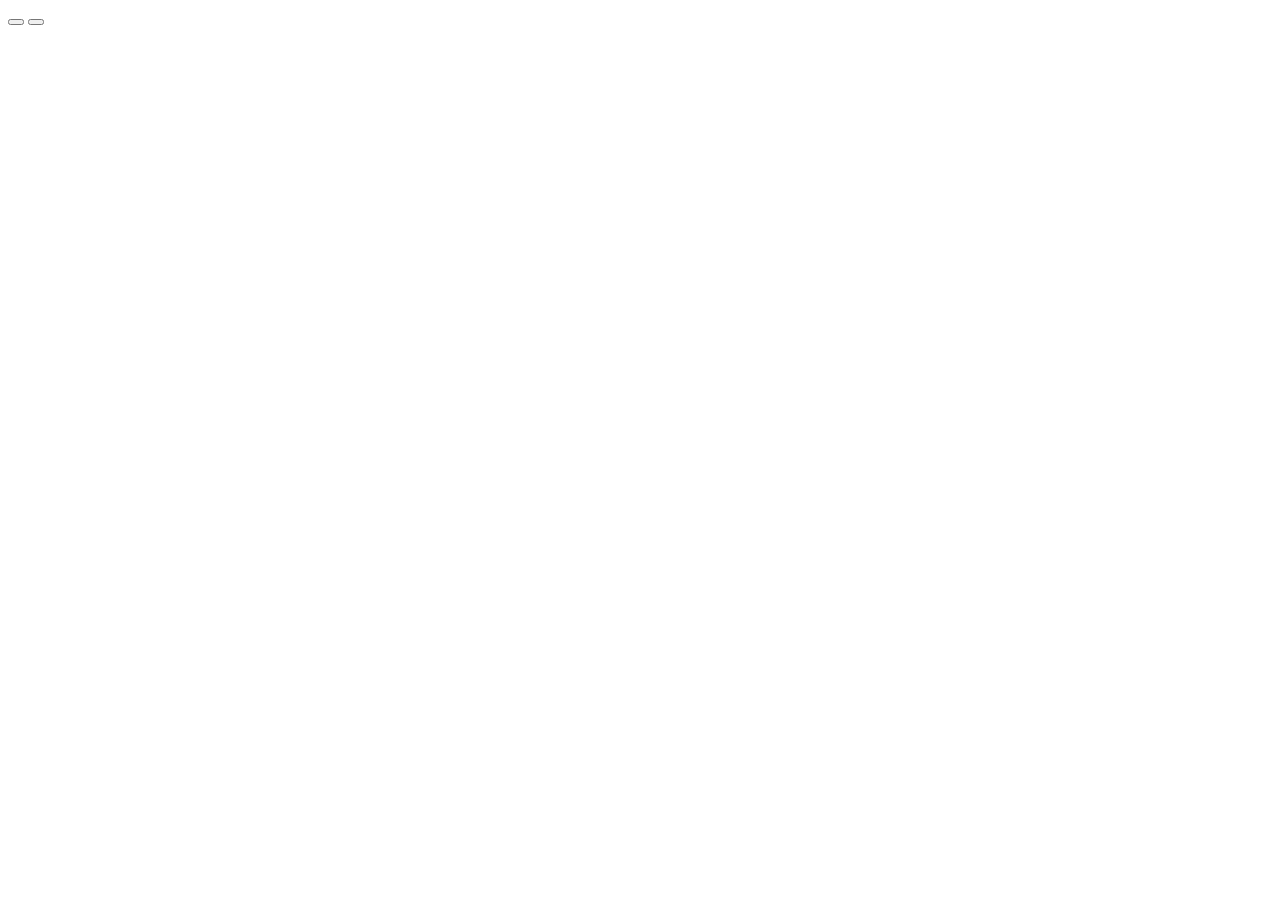
==== index.html @ d0134e60 "Document FLow Started Document flow with a little but of id'ing n stuff" ====
<!DOCTYPE html>
<html lang="en">
    <head>
        <meta charset="UTF-8">
        <meta name="viewport" content="width=device-width, initial-scale=1.0">
        <title>Lamplighter</title>
    </head>

    <body>
        <div id="nav-bar">
            <div>
                <button id="undo"></button>
                <button id="redo"></button>
                <div>
                    <h2></h2>
                </div>
            </div>
            <div>
                <div></div>
                <div></div>
                <div></div>
            </div>

            <div>
                <div>

                </div>
                <div>
                    <div>

                    </div>
                    <div>
                        
                    </div>
                </div>
            </div>

            <div>

            </div>

            <table>
                
            </table>
        </div>
    </body>
</html>
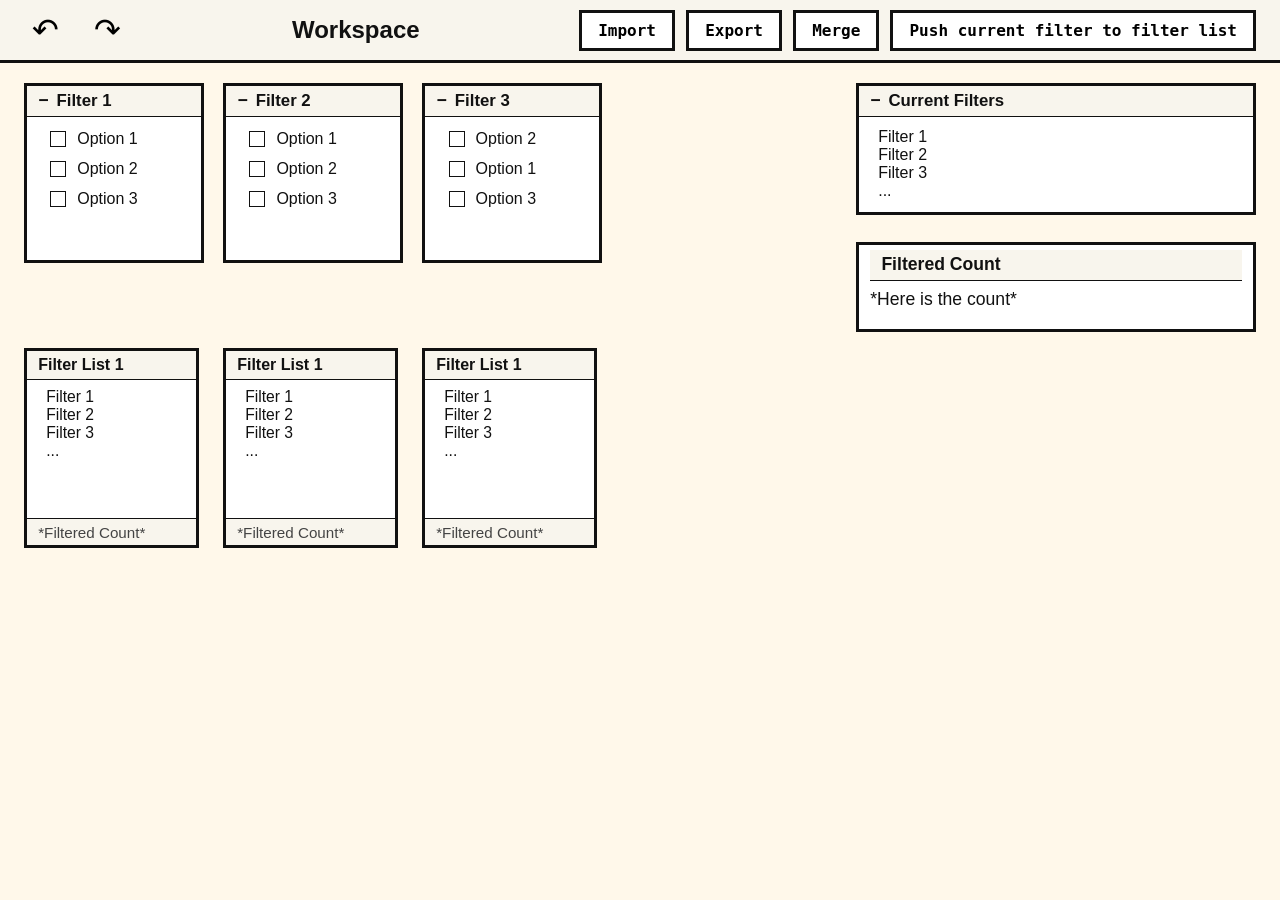
==== commit 911ba230: "Adjusted Index.html" ====
--- a/index.html
+++ b/index.html
@@ -4,44 +4,203 @@
         <meta charset="UTF-8">
         <meta name="viewport" content="width=device-width, initial-scale=1.0">
         <title>Lamplighter</title>
+        <link rel="stylesheet" href="style/workspaceStyle.css">
+        <style>
+            :root {
+                --table-background: #fff8ea;
+                --table-border: #111111;
+            }
+
+            * {
+                box-sizing: border-box;
+            }
+
+            html,
+            body {
+                margin: 0;
+                min-height: 100%;
+            }
+
+            body {
+                background: var(--table-background);
+                color: #111111;
+                font-family: Arial, sans-serif;
+            }
+
+            #table-container {
+                width: 100%;
+                overflow: auto;
+            }
+
+            .data-table {
+                width: 100%;
+                border-collapse: collapse;
+                table-layout: fixed;
+            }
+
+            .data-table th,
+            .data-table td {
+                min-width: 90px;
+                height: 51px;
+                padding: 10px 12px;
+                border: 1px solid var(--table-border);
+                font-size: 16px;
+                font-weight: 400;
+                text-align: center;
+                vertical-align: middle;
+                overflow-wrap: anywhere;
+            }
+
+            .data-table th {
+                background: #fffaf0;
+            }
+        </style>
     </head>
 
-    <body>
-        <div id="nav-bar">
-            <div>
-                <button id="undo"></button>
-                <button id="redo"></button>
-                <div>
-                    <h2></h2>
-                </div>
-            </div>
-            <div>
-                <div></div>
-                <div></div>
-                <div></div>
-            </div>
-
-            <div>
-                <div>
-
-                </div>
-                <div>
-                    <div>
-
-                    </div>
-                    <div>
-                        
-                    </div>
-                </div>
-            </div>
-
-            <div>
-
-            </div>
-
-            <table>
-                
-            </table>
-        </div>
-    </body>
+<body>
+	<!-- Header Section -->
+	<header id="app-header">
+		<div class="header-left">
+			<!-- Undo and Redo buttons -->
+			<button class="header-btn" title="Undo" id="Undo">&#8630;</button>
+			<button class="header-btn" title="Redo" id="Redo">&#8631;</button>
+		</div>
+		<div class="header-title">
+			<h1>Workspace</h1>
+		</div>
+		<div class="header-right">
+			<!-- Action Toolbar: Contains dropdown menus and standalone button -->
+			<div class="action-toolbar">
+				<!-- Dropdown 1: Import -->
+				<div class="dropdown">
+					<button class="dropdown-trigger">Import</button>
+					<ul class="dropdown-content">
+						<li>Import new xls/xlsx</li>
+						<li>Import existing .wrkspc</li>
+						<li>Import existing .fltr</li>
+					</ul>
+				</div>
+				<!-- Dropdown 2: Export -->
+				<div class="dropdown">
+					<button class="dropdown-trigger">Export</button>
+					<ul class="dropdown-content">
+						<li>Export filters to .fltr</li>
+						<li>Export as .wrkspc</li>
+					</ul>
+				</div>
+				<!-- Dropdown 3: Merge -->
+				<div class="dropdown">
+					<button class="dropdown-trigger">Merge</button>
+					<ul class="dropdown-content">
+						<li>Merge xls/xlsx</li>
+						<li>Merge .wrkspc</li>
+						<li>Merge .fltr</li>
+					</ul>
+				</div>
+				<!-- Standalone Button: Frequently used action -->
+				<button class="action-btn">Push current filter to filter list</button>
+			</div>
+		</div>
+	</header>
+
+	<!-- Top Workspace Section -->
+	<section id="filter-workspace">
+		<!-- Left: Filter carousel -->
+		<div class="filter-carousel">
+			<!-- Filter Card 1 -->
+			<div class="filter-card">
+				<div class="filter-card-header">
+					<span class="minimize-icon">&#x2212;</span> Filter 1
+				</div>
+				<div class="filter-card-body">
+					<label><input type="checkbox"> Option 1</label>
+					<label><input type="checkbox"> Option 2</label>
+					<label><input type="checkbox"> Option 3</label>
+				</div>
+			</div>
+			<!-- Filter Card 2 -->
+			<div class="filter-card">
+				<div class="filter-card-header">
+					<span class="minimize-icon">&#x2212;</span> Filter 2
+				</div>
+				<div class="filter-card-body">
+					<label><input type="checkbox"> Option 1</label>
+					<label><input type="checkbox"> Option 2</label>
+					<label><input type="checkbox"> Option 3</label>
+				</div>
+			</div>
+			<!-- Filter Card 3 -->
+			<div class="filter-card">
+				<div class="filter-card-header">
+					<span class="minimize-icon">&#x2212;</span> Filter 3
+				</div>
+				<div class="filter-card-body">
+					<label><input type="checkbox"> Option 2</label>
+					<label><input type="checkbox"> Option 1</label>
+					<label><input type="checkbox"> Option 3</label>
+				</div>
+			</div>
+		</div>
+		<!-- Right: Active filters and count -->
+		<div class="active-filters-container">
+			<div class="active-filters-box">
+				<div class="active-filters-box-header">
+					<span class="minimize-icon">&#x2212;</span> Current Filters
+				</div>
+				<div class="active-filters-list">
+					Filter 1<br>
+					Filter 2<br>
+					Filter 3<br>
+					...
+				</div>
+			</div>
+			<div class="filtered-count-box">
+				<div class="filtered-count-box-header">Filtered Count</div>
+				<div style="padding-top:0.5rem;">*Here is the count*</div>
+			</div>
+		</div>
+	</section>
+
+	<!-- Middle Section: Saved Filter Lists -->
+	<section id="saved-filter-lists">
+		<!-- Saved List Card 1 -->
+		<div class="saved-list-card">
+			<div class="saved-list-header">Filter List 1</div>
+			<div class="saved-list-body">
+				Filter 1<br>
+				Filter 2<br>
+				Filter 3<br>
+				...
+			</div>
+			<div class="saved-list-footer">*Filtered Count*</div>
+		</div>
+		<!-- Saved List Card 2 -->
+		<div class="saved-list-card">
+			<div class="saved-list-header">Filter List 1</div>
+			<div class="saved-list-body">
+				Filter 1<br>
+				Filter 2<br>
+				Filter 3<br>
+				...
+			</div>
+			<div class="saved-list-footer">*Filtered Count*</div>
+		</div>
+		<!-- Saved List Card 3 -->
+		<div class="saved-list-card">
+			<div class="saved-list-header">Filter List 1</div>
+			<div class="saved-list-body">
+				Filter 1<br>
+				Filter 2<br>
+				Filter 3<br>
+				...
+			</div>
+			<div class="saved-list-footer">*Filtered Count*</div>
+		</div>
+	</section>
+
+    <section>
+        <div id="table-container"></div>
+    </section>
+
+</body>
 </html>
--- a/style/workspaceStyle.css
+++ b/style/workspaceStyle.css
@@ -0,0 +1,337 @@
+:root {
+	--bg-color: #f8f5ed;
+	--border-color: #111;
+	--border-thick: 3px solid var(--border-color);
+	--border-normal: 1.5px solid var(--border-color);
+	--font-main: 'Consolas', 'Menlo', 'Monaco', monospace, sans-serif;
+}
+html, body {
+	height: 100%;
+	margin: 0;
+	padding: 0;
+	background: var(--bg-color);
+	font-family: var(--font-main);
+	color: #111;
+	box-sizing: border-box;
+}
+/* Header Section */
+#app-header {
+	display: flex;
+	align-items: center;
+	justify-content: space-between;
+	padding: 0.5rem 1.5rem;
+	border-bottom: var(--border-thick);
+	background: var(--bg-color);
+}
+.header-left {
+	display: flex;
+	gap: 1rem;
+}
+.header-btn {
+	background: none;
+	border: none;
+	font-size: 2rem;
+	cursor: pointer;
+	margin-right: 0.2rem;
+	padding: 0.2rem 0.5rem;
+}
+.header-title {
+	text-align: center;
+	flex: 1;
+}
+.header-title h1 {
+	margin: 0;
+	font-size: 1.5rem;
+	font-weight: bold;
+}
+.header-title .subtitle {
+	font-size: 0.95rem;
+	color: #444;
+	margin-top: 0.1rem;
+}
+.header-right {
+	display: flex;
+	gap: 0.7rem;
+}
+.header-action-btn {
+	border: var(--border-thick);
+	background: #fff;
+	font-size: 1rem;
+	padding: 0.5rem 1rem;
+	cursor: pointer;
+	font-family: var(--font-main);
+	font-weight: bold;
+	margin-left: 0.2rem;
+}
+/* Top Workspace Section */
+#filter-workspace {
+	display: flex;
+	flex-direction: row;
+	gap: 2rem;
+	padding: 1.2rem 1.5rem 0.5rem 1.5rem;
+}
+.filter-carousel {
+	display: flex;
+	flex-direction: row;
+	gap: 1.2rem;
+	overflow-x: auto;
+	padding-bottom: 0.5rem;
+	min-width: 0;
+	flex: 2 1 0;
+}
+.filter-card {
+	background: #fff;
+	border: var(--border-thick);
+	min-width: 180px;
+	max-width: 200px;
+	display: flex;
+	flex-direction: column;
+	height: 180px;
+}
+.filter-card-header {
+	display: flex;
+	align-items: center;
+	border-bottom: var(--border-normal);
+	padding: 0.3rem 0.7rem;
+	font-weight: bold;
+	font-size: 1.05rem;
+	background: var(--bg-color);
+}
+.minimize-icon {
+	font-size: 1.1rem;
+	margin-right: 0.5rem;
+	cursor: pointer;
+}
+.filter-card-body {
+	flex: 1 1 0;
+	overflow-y: auto;
+	padding: 0.7rem 0.7rem 0.7rem 1.2rem;
+	font-size: 1rem;
+	display: flex;
+	flex-direction: column;
+	gap: 0.5rem;
+}
+/* Right pane: Active filters and count */
+.active-filters-container {
+	display: flex;
+	flex-direction: column;
+	gap: 1.2rem;
+	min-width: 220px;
+	flex: 1 1 0;
+}
+.active-filters-box{
+	max-height: 150px;
+	overflow-x: hidden;
+	overflow-y: auto;
+}
+.active-filters-box, .filtered-count-box {
+	border: var(--border-thick);
+	background: #fff;
+	padding: 0;
+}
+.active-filters-box-header {
+	display: flex;
+	align-items: center;
+	border-bottom: var(--border-normal);
+	padding: 0.3rem 0.7rem;
+	font-weight: bold;
+	font-size: 1.05rem;
+	background: var(--bg-color);
+}
+.active-filters-list {
+	padding: 0.7rem 1.2rem;
+	font-size: 1rem;
+}
+.filtered-count-box {
+	margin-top: 0.5rem;
+	padding: 0.3rem 0.7rem 1.2rem 0.7rem;
+	font-size: 1.1rem;
+	text-align: left;
+}
+.filtered-count-box-header {
+	font-weight: bold;
+	border-bottom: var(--border-normal);
+	padding: 0.3rem 0.7rem;
+	background: var(--bg-color);
+}
+/* Middle Section: Saved Filter Lists */
+#saved-filter-lists {
+	display: flex;
+	flex-direction: row;
+	align-items: flex-start;
+	gap: 1.5rem;
+	padding: 0.5rem 1.5rem 0.5rem 1.5rem;
+	position: relative;
+	width: 75%;
+	overflow-y: hidden;
+	overflow-x: auto;
+}
+.saved-list-card {
+	background: #fff;
+	border: var(--border-thick);
+	min-width: 175px;
+	max-width: 140px;
+	display: flex;
+	flex-direction: column;
+	height: 200px;
+	margin-bottom: 0.5rem;
+	box-sizing: border-box;
+	overflow: hidden;
+}
+.saved-list-header {
+	font-weight: bold;
+	border-bottom: var(--border-normal);
+	padding: 0.3rem 0.7rem;
+	background: var(--bg-color);
+}
+.saved-list-body {
+	flex: 1 1 auto;
+	padding: 0.5rem 1.2rem;
+	font-size: 0.98rem;
+	overflow-y: auto;
+	overflow-x: hidden;
+}
+.saved-list-footer {
+	border-top: var(--border-normal);
+	padding: 0.3rem 0.7rem 0.3rem 0.7rem;
+	font-size: 0.95rem;
+	color: #444;
+	background: var(--bg-color);
+	flex-shrink: 0;
+}
+/* Floating label for Excel-like viewer */
+.excel-viewer-label {
+	position: absolute;
+	right: -1.5rem;
+	top: 0.5rem;
+	font-size: 1.05rem;
+	font-style: italic;
+	color: #222;
+	background: var(--bg-color);
+	padding: 0.2rem 0.7rem;
+	border: var(--border-normal);
+	border-radius: 6px;
+	z-index: 2;
+	writing-mode: vertical-lr;
+	transform: rotate(180deg);
+}
+/* Bottom Section: Data Grid */
+#data-grid-container {
+	width: 100%;
+	padding: 1.2rem 1.5rem 2rem 1.5rem;
+	box-sizing: border-box;
+}
+.data-grid-table {
+	width: 100%;
+	border-collapse: collapse;
+	background: #fff;
+}
+.data-grid-table th, .data-grid-table td {
+	border: var(--border-normal);
+	padding: 0.7rem 1.1rem;
+	text-align: center;
+	font-size: 1.05rem;
+	min-width: 40px;
+}
+.data-grid-table tr {
+	height: 2.2rem;
+}
+/* Scrollbar styling for wireframe look */
+::-webkit-scrollbar {
+	height: 10px;
+	width: 10px;
+	background: #e0dbce;
+}
+::-webkit-scrollbar-thumb {
+	background: #bbb;
+	border-radius: 5px;
+}
+::-webkit-scrollbar-corner {
+	background: #e0dbce;
+}
+/* Action Toolbar Styles */
+.action-toolbar {
+	display: flex;
+	gap: 0.7rem;
+}
+.dropdown {
+	position: relative;
+	display: inline-block;
+}
+.dropdown-trigger {
+	border: var(--border-thick);
+	background: #fff;
+	font-size: 1rem;
+	padding: 0.5rem 1rem;
+	cursor: pointer;
+	font-family: var(--font-main);
+	font-weight: bold;
+}
+.dropdown-content {
+	display: none;
+	position: absolute;
+	top: 100%;
+	left: 0;
+	background: #fff;
+	border: var(--border-normal);
+	min-width: 200px;
+	z-index: 1000;
+	list-style: none;
+	margin: 0;
+	padding: 0;
+}
+.dropdown:hover .dropdown-content {
+	display: block;
+}
+.dropdown-content li {
+	padding: 0.5rem 1rem;
+	border-bottom: var(--border-normal);
+	cursor: pointer;
+	background: var(--bg-color);
+}
+.dropdown-content li:hover {
+	background: #e0dbce;
+}
+.dropdown-content li:last-child {
+	border-bottom: none;
+}
+.action-btn {
+	border: var(--border-thick);
+	background: #fff;
+	font-size: 1rem;
+	padding: 0.5rem 1rem;
+	cursor: pointer;
+	font-family: var(--font-main);
+	font-weight: bold;
+}
+
+.filter-card-body label {
+	display: flex;
+	align-items: center;
+	gap: 0.5rem;
+	font-size: 1rem;
+	cursor: pointer;
+}
+input[type="checkbox"] {
+	width: 16px;
+	min-width: 16px;
+	height: 16px;
+	min-height: 16px;
+	border: var(--border-normal);
+	background: #fff;
+	appearance: none;
+	position: relative;
+	cursor: pointer;
+}
+input[type="checkbox"]:checked {
+	background: var(--border-color);
+}
+input[type="checkbox"]:checked::after {
+	content: '✓';
+	position: absolute;
+	top: 50%;
+	left: 50%;
+	transform: translate(-50%, -50%);
+	color: #fff;
+	font-size: 12px;
+}
